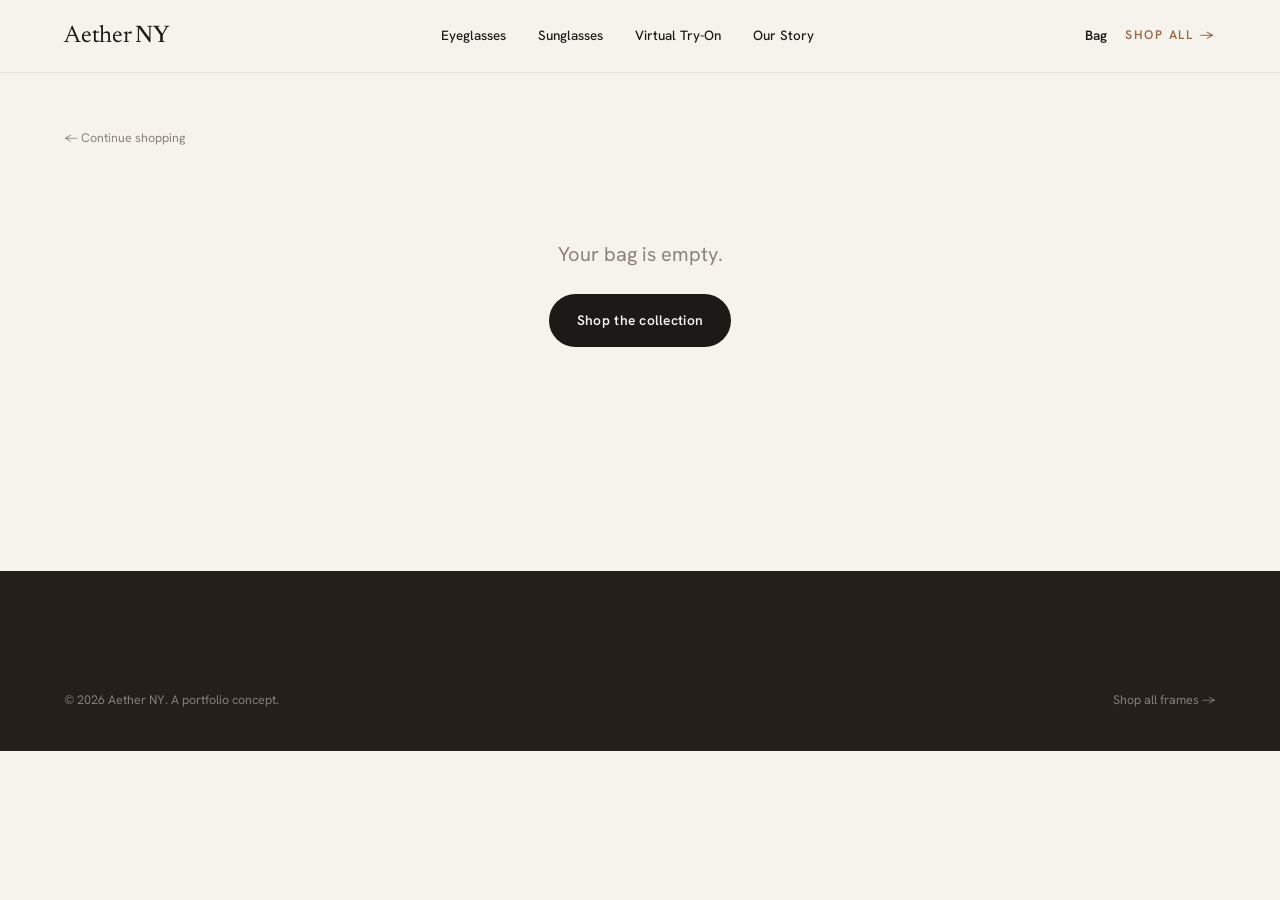
==== checkout.html @ f19661d2 "feat: immersive try-on room mode in the overlay Add a Room/Detailed toggle to the try-on overlay. Ro" ====
<!doctype html>
<html lang="en">
<head>
<meta charset="utf-8">
<meta name="viewport" content="width=device-width, initial-scale=1">
<title>Checkout — Aether NY</title>
<link rel="preconnect" href="https://fonts.googleapis.com">
<link rel="preconnect" href="https://fonts.gstatic.com" crossorigin>
<link rel="stylesheet" href="styles.css?v=11">
</head>
<body>
<header class="nav">
  <a class="brand" href="index.html">Aether <b>NY</b></a>
  <nav class="nav-links">
    <a href="shop.html">Eyeglasses</a>
    <a href="shop.html#sun">Sunglasses</a>
    <a href="index.html#tryon">Virtual Try-On</a>
    <a href="index.html#story">Our Story</a>
  </nav>
  <div class="nav-cta"><a class="link-arrow" href="shop.html">Shop all <span>→</span></a><button class="nav-toggle" aria-label="Menu">☰</button></div>
</header>

<main class="wrap checkout" id="coMain">
  <a class="crumb" href="shop.html">← Continue shopping</a>

  <div class="checkout-grid" id="coGrid">
    <div class="checkout-form">
      <h1 class="display">Checkout</h1>
      <form id="coForm" novalidate>
        <fieldset class="co-fieldset">
          <legend class="eyebrow accent">Contact</legend>
          <div class="co-field"><label for="coEmail">Email</label><input id="coEmail" type="email" autocomplete="email" placeholder="you@example.com" required></div>
        </fieldset>
        <fieldset class="co-fieldset">
          <legend class="eyebrow accent">Shipping address</legend>
          <div class="co-field"><label for="coName">Full name</label><input id="coName" autocomplete="name" required></div>
          <div class="co-field"><label for="coAddr">Address</label><input id="coAddr" autocomplete="address-line1" required></div>
          <div class="co-row2">
            <div class="co-field"><label for="coCity">City</label><input id="coCity" autocomplete="address-level2" required></div>
            <div class="co-field"><label for="coZip">Postal code</label><input id="coZip" autocomplete="postal-code" required></div>
          </div>
          <div class="co-field"><label for="coCountry">Country</label>
            <select id="coCountry" class="sort-select" style="border-radius:12px;padding:.8rem 2.1rem .8rem .9rem;background-color:var(--card)">
              <option>United States</option><option>Canada</option><option>United Kingdom</option><option>Australia</option><option>South Korea</option>
            </select>
          </div>
        </fieldset>
        <fieldset class="co-fieldset">
          <legend class="eyebrow accent">Payment</legend>
          <p class="co-note">This is a portfolio concept — no payment is collected and nothing is shipped. Placing the order just shows the confirmation flow.</p>
        </fieldset>
        <button class="btn btn-primary co-place" type="submit">Place order</button>
      </form>
    </div>

    <aside class="checkout-summary">
      <h3>Order summary</h3>
      <div id="coItems"></div>
      <div class="co-totals">
        <div class="bag-row"><span>Subtotal</span><span id="coSub"></span></div>
        <div class="bag-row muted"><span>Shipping</span><span id="coShip"></span></div>
        <div class="bag-row total"><span>Total</span><span id="coTotal"></span></div>
      </div>
    </aside>
  </div>

  <div class="checkout-empty" id="coEmpty" style="display:none">
    <p class="lede">Your bag is empty.</p>
    <a class="btn btn-primary" href="shop.html" style="margin-top:1.5rem">Shop the collection</a>
  </div>
</main>

<footer class="footer">
  <div class="wrap">
    <div class="footer-fine"><span>© 2026 Aether NY. A portfolio concept.</span><span><a href="shop.html">Shop all frames →</a></span></div>
  </div>
</footer>

<script src="cart.js?v=1" type="module"></script>
<script>
(function () {
  const KEY = 'aether-bag', FREE = 200, FEE = 15;
  const money = n => '$' + n.toFixed(0);
  const cap = s => s ? s.charAt(0).toUpperCase() + s.slice(1) : '';
  const read = () => { try { return JSON.parse(localStorage.getItem(KEY)) || []; } catch { return []; } };
  const grid = document.querySelector('#coGrid'), empty = document.querySelector('#coEmpty');

  function render() {
    const items = read();
    if (!items.length) { grid.style.display = 'none'; empty.style.display = ''; return; }
    grid.style.display = ''; empty.style.display = 'none';
    document.querySelector('#coItems').innerHTML = items.map(i => `
      <div class="co-item">
        <div class="bag-thumb"><img src="${i.image}" alt=""></div>
        <div class="co-item-info"><div class="n">${i.name}${i.qty > 1 ? ` ×${i.qty}` : ''}</div><div class="m">${i.colorway}${i.size ? ' · ' + cap(i.size) : ''}</div></div>
        <span class="p">${money(i.price * i.qty)}</span>
      </div>`).join('');
    const sub = items.reduce((s, i) => s + i.price * i.qty, 0), ship = sub < FREE ? FEE : 0;
    document.querySelector('#coSub').textContent = money(sub);
    document.querySelector('#coShip').textContent = ship ? money(ship) : 'Free';
    document.querySelector('#coTotal').textContent = money(sub + ship);
  }
  render();

  document.querySelector('#coForm').addEventListener('submit', e => {
    e.preventDefault();
    if (!e.target.checkValidity()) { e.target.reportValidity(); return; }
    const email = document.querySelector('#coEmail').value;
    window.AetherBag?.clear();
    const main = document.querySelector('#coMain');
    main.innerHTML = `<div class="co-done">
      <div class="check">✓</div>
      <h1 class="display">Order placed</h1>
      <p class="lede">Thank you — a confirmation is on its way to <b id="coEmailOut"></b>. Your frames would ship within two business days.</p>
      <p class="co-note" style="margin-top:1.5rem;display:inline-block">This is a portfolio concept — no payment was collected and nothing was shipped.</p>
      <div style="margin-top:2rem"><a class="btn btn-primary" href="shop.html">Continue shopping</a></div>
    </div>`;
    document.querySelector('#coEmailOut').textContent = email || 'your inbox';
    window.scrollTo(0, 0);
  });
})();
</script>
</body>
</html>
---- styles.css ----
/* ============================================================
   Aether NY — Salon design system, translated to web
   ============================================================ */
@import url('https://fonts.googleapis.com/css2?family=Newsreader:ital,opsz,wght@0,6..72,300;0,6..72,400;0,6..72,500;1,6..72,300;1,6..72,400&family=Hanken+Grotesk:wght@400;500;600;700&display=swap');

:root {
  --paper:       #F6F3ED;
  --paper-warm:  #EFEAE0;
  --ink:         #1C1917;
  --cognac:      #9A6B4B;
  --cognac-deep: #7E5637;
  --stone:       #8B8279;
  --espresso:    #241F1A;
  --espresso-deep:#15110E;
  --card:        #FFFFFF;
  --hairline:    rgba(28,25,23,0.12);
  --hairline-soft: rgba(28,25,23,0.07);
  --lens-tint:   rgba(154,107,75,0.10);

  --serif: 'Newsreader', Georgia, 'Times New Roman', serif;
  --sans:  'Hanken Grotesk', system-ui, -apple-system, sans-serif;

  --pad-x: clamp(1.25rem, 5vw, 5.5rem);
  --maxw: 1280px;
}

* { box-sizing: border-box; }
html { -webkit-font-smoothing: antialiased; text-rendering: optimizeLegibility; scroll-behavior: smooth; scroll-padding-top: 4.4rem; }
html.home { scroll-snap-type: y mandatory; } /* full-page snap only on the homepage */
body {
  margin: 0;
  background: var(--paper);
  color: var(--ink);
  font-family: var(--sans);
  font-size: 16px;
  line-height: 1.6;
  overflow-x: hidden;
}
img { max-width: 100%; display: block; }
a { color: inherit; text-decoration: none; }
::selection { background: var(--cognac); color: var(--paper); }

/* ---- Type ---- */
.display {
  font-family: var(--serif);
  font-weight: 300;
  line-height: 0.98;
  letter-spacing: -0.015em;
  font-size: clamp(2.9rem, 8.5vw, 7.2rem);
}
.display em { font-style: italic; font-weight: 300; }
h1,h2,h3 { font-family: var(--serif); font-weight: 400; letter-spacing: -0.01em; margin: 0; }
h2 { font-size: clamp(1.9rem, 4.2vw, 3.1rem); line-height: 1.05; font-weight: 300; }
h3 { font-size: 1.35rem; line-height: 1.2; }
p { margin: 0; }

.eyebrow {
  font-family: var(--sans);
  font-size: 0.72rem;
  font-weight: 600;
  letter-spacing: 0.22em;
  text-transform: uppercase;
  color: var(--stone);
}
.eyebrow.accent { color: var(--cognac); }
.lede { font-size: clamp(1.05rem, 1.6vw, 1.25rem); color: var(--stone); line-height: 1.55; }

/* ---- Buttons ---- */
.btn {
  display: inline-flex; align-items: center; gap: 0.55rem;
  font-family: var(--sans); font-weight: 600; font-size: 0.86rem;
  letter-spacing: 0.02em;
  padding: 0.92rem 1.7rem; border-radius: 999px; border: 1px solid transparent;
  cursor: pointer; transition: transform .25s cubic-bezier(.2,.8,.2,1), background .25s, color .25s, border-color .25s;
}
.btn-primary { background: var(--ink); color: var(--paper); }
.btn-primary:hover { background: var(--cognac); transform: translateY(-2px); }
.btn-ghost { background: transparent; color: var(--ink); border-color: var(--hairline); }
.btn-ghost:hover { border-color: var(--ink); transform: translateY(-2px); }
.btn-light { background: var(--paper); color: var(--ink); }
.btn-light:hover { background: var(--cognac); color: var(--paper); transform: translateY(-2px); }
.link-arrow { font-family: var(--sans); font-weight: 600; font-size: 0.78rem; letter-spacing: 0.14em; text-transform: uppercase; color: var(--cognac); display: inline-flex; gap: .4rem; align-items: center; }
.link-arrow span { transition: transform .3s; }
.link-arrow:hover span { transform: translateX(4px); }

/* ---- Layout ---- */
.wrap { max-width: var(--maxw); margin: 0 auto; padding-left: var(--pad-x); padding-right: var(--pad-x); }
section { position: relative; }
.rule { height: 1px; background: var(--hairline); border: 0; margin: 0; }

/* ---- Nav ---- */
.nav {
  position: sticky; top: 0; z-index: 50;
  display: flex; align-items: center; justify-content: space-between;
  padding: 1.05rem var(--pad-x);
  background: color-mix(in srgb, var(--paper) 86%, transparent);
  backdrop-filter: blur(12px);
  border-bottom: 1px solid var(--hairline-soft);
}
.brand { font-family: var(--serif); font-size: 1.5rem; letter-spacing: -0.01em; }
.brand b { font-weight: 500; }
.nav-links { display: flex; gap: 2rem; align-items: center; }
.nav-links a { font-size: 0.84rem; font-weight: 500; color: var(--ink); position: relative; }
.nav-links a::after { content:''; position:absolute; left:0; bottom:-4px; width:0; height:1px; background: var(--cognac); transition: width .3s; }
.nav-links a:hover::after, .nav-links a.active::after { width: 100%; }
.nav-cta { display:flex; gap: 1.1rem; align-items:center; }
.nav-toggle { display:none; background:none; border:0; font-size:1.4rem; cursor:pointer; color:var(--ink); }

/* ---- Footer ---- */
.footer { background: var(--espresso); color: var(--paper); padding: 4.5rem 0 2.5rem; margin-top: 6rem; }
.footer .display { font-size: clamp(2.4rem, 6vw, 4.5rem); color: var(--paper); }
.footer-grid { display:grid; grid-template-columns: 1.4fr 1fr 1fr; gap: 2.5rem; margin-top: 3rem; padding-top: 2.5rem; border-top: 1px solid rgba(246,243,237,0.14); }
.footer-col h4 { font-family: var(--sans); font-size: .72rem; letter-spacing: .2em; text-transform: uppercase; color: rgba(246,243,237,.5); margin: 0 0 1rem; font-weight: 600; }
.footer-col a { display:block; color: rgba(246,243,237,.82); font-size: .92rem; padding: .28rem 0; transition: color .2s; }
.footer-col a:hover { color: var(--cognac); }
.footer-fine { margin-top: 3rem; font-size: .78rem; color: rgba(246,243,237,.45); display:flex; justify-content:space-between; flex-wrap:wrap; gap:1rem; }

/* ---- Utility ---- */
.reveal { opacity: 0; transform: translateY(24px); transition: opacity .8s ease, transform .8s cubic-bezier(.2,.8,.2,1); }
.reveal.in { opacity: 1; transform: none; }
:focus-visible { outline: 2px solid var(--cognac); outline-offset: 3px; border-radius: 2px; }

@media (max-width: 820px) {
  .nav-links { display: none; }
  .nav-toggle { display: block; }
  .nav-cta .link-arrow { display: none; }
  .footer-grid { grid-template-columns: 1fr 1fr; }
  /* full-page snap is a desktop delight; on mobile let sections flow naturally */
  html.home { scroll-snap-type: none; }
  .snap { min-height: auto; display: block; scroll-snap-align: none; }
  .hero { padding-top: 1.5rem; }
}
@media (prefers-reduced-motion: reduce) {
  * { scroll-behavior: auto !important; }
  html.home { scroll-snap-type: none; }
  .reveal { opacity: 1; transform: none; transition: none; }
  .btn:hover, .btn-ghost:hover, .link-arrow:hover span { transform: none; }
}

/* ============================================================
   Home — hero
   ============================================================ */
.hero { padding: clamp(3rem, 7vw, 6rem) 0 clamp(3.5rem, 7vw, 6rem); }
.hero-grid { display: grid; grid-template-columns: 1.05fr 0.95fr; gap: 3rem; align-items: center; }
.hero-copy .eyebrow { display:block; margin-bottom: 1.4rem; }
.hero-copy .display { margin-bottom: 1.6rem; }
.hero-copy .lede { max-width: 30ch; margin-bottom: 2.2rem; }
.hero-actions { display:flex; gap: 1rem; flex-wrap: wrap; }
.hero-stage {
  position: relative; aspect-ratio: 1 / 1;
  display: grid; place-items: center;
}
.hero-stage::before {
  content:''; position:absolute; inset: 8%;
  border: 1px solid var(--hairline);
  border-radius: 50%;
}
.hero-stage::after {
  content:''; position:absolute; inset: 8%;
  border-radius: 50%;
  background: radial-gradient(circle at 50% 40%, var(--lens-tint), transparent 62%);
}
.hero-frame { width: 82%; position: relative; z-index: 2; filter: drop-shadow(0 24px 40px rgba(28,25,23,.18)); animation: floaty 7s ease-in-out infinite; }
.hero-3d { position: relative; z-index: 2; width: 90%; aspect-ratio: 1/1; place-self: center; cursor: grab; touch-action: none; opacity: 0; transition: opacity .8s ease; animation: floaty 7s ease-in-out infinite; }
.hero-3d.ready { opacity: 1; }
.hero-3d.grab { cursor: grabbing; }
.hero-3d canvas { width: 100%; height: 100%; display: block; filter: drop-shadow(0 22px 38px rgba(28,25,23,.20)); }
.hero-hint { position: absolute; bottom: -1.6rem; left: 50%; transform: translateX(-50%); font-size: .68rem; letter-spacing: .18em; text-transform: uppercase; color: var(--stone); pointer-events: none; white-space: nowrap; transition: opacity .5s ease; z-index: 3; }
.hero-3d.touched .hero-hint { opacity: 0; }
.hero-tag { position:absolute; z-index: 3; font-size: .72rem; letter-spacing:.16em; text-transform:uppercase; color: var(--stone); }
.hero-tag.tl { top: 10%; left: 2%; } .hero-tag.br { bottom: 12%; right: 2%; color: var(--cognac); }
@keyframes floaty { 0%,100%{ transform: translateY(-8px);} 50%{ transform: translateY(8px);} }

/* ---- Full-height sections + scroll snap ---- */
.snap { min-height: 100vh; scroll-snap-align: start; display: flex; flex-direction: column; justify-content: center; }
.footer { scroll-snap-align: start; }

/* ---- Try-on signature ---- */
.tryon { background: var(--espresso); color: var(--paper); padding: clamp(4rem, 8vw, 7rem) 0; overflow: hidden; }
.tryon .eyebrow { color: var(--cognac); }
.tryon-grid { display:grid; grid-template-columns: 0.9fr 1.1fr; gap: 3.5rem; align-items:center; }
.tryon h2 { color: var(--paper); margin: 1.2rem 0 1.4rem; }
.tryon .lede { color: rgba(246,243,237,.72); margin-bottom: 2.2rem; }
.tryon-steps { list-style:none; padding:0; margin: 0 0 2.4rem; display:grid; gap: 1.1rem; }
.tryon-steps li { display:grid; grid-template-columns: auto 1fr; gap: 1.1rem; align-items:baseline; }
.tryon-steps .num { font-family: var(--serif); font-size: 1.1rem; color: var(--cognac); width: 2.2rem; border-bottom:1px solid rgba(246,243,237,.2); padding-bottom:.2rem; }
.tryon-steps b { font-weight:600; font-size:.95rem; } .tryon-steps p { color: rgba(246,243,237,.6); font-size:.9rem; }
/* viewport */
.viewport { position:relative; aspect-ratio: 4/4.35; border-radius: 220px 220px 24px 24px; background: linear-gradient(180deg,#2c2620,#1a1713); border:1px solid rgba(246,243,237,.14); overflow:hidden; display:grid; place-items:center; }
.viewport::before { content:''; position:absolute; inset:0; background: radial-gradient(ellipse at 50% 34%, rgba(154,107,75,.22), transparent 60%); }
.viewport-3d { position:absolute; inset:0; z-index:2; cursor:grab; touch-action:none; opacity:0; transition:opacity .5s ease; }
.viewport-3d.ready { opacity:1; }
.viewport-3d.grab { cursor:grabbing; }
.viewport-3d canvas { width:100%; height:100%; display:block; }
.scanline { position:absolute; left:0; right:0; top:50%; height:2px; background:linear-gradient(90deg, transparent, var(--cognac), transparent); opacity:0; z-index:3; pointer-events:none; box-shadow:0 0 14px 1px rgba(154,107,75,.5); }
.vp-dots { position:absolute; bottom:1.2rem; left:0; right:0; display:flex; justify-content:center; gap:.5rem; z-index:4; }
.vp-dots button { width:8px; height:8px; border-radius:50%; border:0; background:rgba(246,243,237,.3); cursor:pointer; padding:0; transition:background .2s; }
.vp-dots button.on { background:var(--cognac); }

/* ============================================================
   Collection / shop grid
   ============================================================ */
.section-head { display:flex; justify-content:space-between; align-items:flex-end; gap:1rem; margin-bottom: 2.4rem; }
.section-head .eyebrow { display:block; margin-bottom:.7rem; }
.grid { display:grid; grid-template-columns: repeat(3, 1fr); gap: 1.5rem; }
.grid.shop { grid-template-columns: repeat(4, 1fr); }
.card { display:block; background: var(--card); border:1px solid var(--hairline-soft); border-radius: 18px; overflow:hidden; transition: transform .35s cubic-bezier(.2,.8,.2,1), box-shadow .35s; }
.card:hover { transform: translateY(-5px); box-shadow: 0 22px 44px rgba(28,25,23,.10); }
.card-img { aspect-ratio: 3/2; background: var(--paper-warm); display:grid; place-items:center; padding: 1.6rem 1.4rem; position:relative; }
.card-img img { width: 100%; transition: transform .45s; }
.card:hover .card-img img { transform: scale(1.05); }
.card-tag { position:absolute; top:.9rem; left:.9rem; font-size:.62rem; font-weight:600; letter-spacing:.14em; text-transform:uppercase; color:var(--stone); }
.card-body { padding: 1.15rem 1.25rem 1.4rem; }
.card-body .name { font-family: var(--serif); font-size: 1.22rem; }
.card-body .price { font-family: var(--serif); font-size: 1.05rem; color: var(--ink); }
.card-row { display:flex; justify-content:space-between; align-items:baseline; margin-bottom:.7rem; }
.swatches { display:flex; gap:.4rem; }
.swatch { width: 15px; height:15px; border-radius:50%; border:1px solid var(--hairline); }
.filter-bar { display:flex; gap:.6rem; margin-bottom: 2.4rem; flex-wrap:wrap; }
.chip { font-family:var(--sans); font-weight:600; font-size:.82rem; padding:.55rem 1.15rem; border-radius:999px; border:1px solid var(--hairline); background:transparent; color:var(--ink); cursor:pointer; transition: all .25s; }
.chip.on { background: var(--ink); color: var(--paper); border-color: var(--ink); }
.chip:hover:not(.on) { border-color: var(--ink); }

/* ---- Shop toolbar: facets + sort + applied filters ---- */
.shop-toolbar { display:flex; justify-content:space-between; align-items:flex-end; gap:1.4rem 2rem; flex-wrap:wrap; padding-bottom:1.5rem; border-bottom:1px solid var(--hairline); }
.facets { display:flex; gap:1.6rem 2.2rem; flex-wrap:wrap; align-items:flex-end; }
.facet { display:flex; flex-direction:column; gap:.6rem; }
.facet-label { font-size:.62rem; letter-spacing:.18em; text-transform:uppercase; color:var(--stone); }
.facet .chips { display:flex; gap:.45rem; flex-wrap:wrap; }
.facet .chip { padding:.42rem .9rem; font-size:.8rem; }
.swatches-row { display:flex; gap:.5rem; }
.csw { width:26px; height:26px; border-radius:50%; border:1px solid var(--hairline); cursor:pointer; transition:transform .2s, box-shadow .2s; padding:0; }
.csw:hover { transform:scale(1.12); }
.csw.on { box-shadow:0 0 0 2px var(--paper), 0 0 0 4px var(--cognac); }
.sort-select { font-family:var(--sans); font-weight:500; font-size:.82rem; color:var(--ink); padding:.5rem 2.1rem .5rem 1rem; border:1px solid var(--hairline); border-radius:999px; background-color:transparent; cursor:pointer; -webkit-appearance:none; appearance:none; background-image:url("data:image/svg+xml;utf8,<svg xmlns='http://www.w3.org/2000/svg' width='10' height='6'><path d='M1 1l4 4 4-4' stroke='%238B8279' fill='none' stroke-width='1.4' stroke-linecap='round'/></svg>"); background-repeat:no-repeat; background-position:right .85rem center; }
.applied { display:flex; gap:.5rem; flex-wrap:wrap; margin:1.4rem 0 0; }
.applied:empty { margin:0; }
.applied-chip { display:inline-flex; align-items:center; gap:.45rem; font-size:.76rem; padding:.34rem .5rem .34rem .8rem; border-radius:999px; background:var(--paper-warm); border:1px solid var(--hairline); color:var(--ink); cursor:pointer; transition:.2s; }
.applied-chip:hover { border-color:var(--ink); }
.applied-chip .x { display:inline-grid; place-items:center; width:15px; height:15px; border-radius:50%; background:var(--ink); color:var(--paper); font-size:.58rem; line-height:1; }
.applied-clear { background:none; border:0; color:var(--cognac); font:600 .78rem var(--sans); cursor:pointer; padding:.34rem .3rem; letter-spacing:.02em; }
.no-results { color:var(--stone); padding:3rem 0; font-size:.98rem; }

/* ---- Shopping bag: nav button + slide-out drawer ---- */
.nav-bag { background:none; border:0; font:600 .84rem var(--sans); color:var(--ink); cursor:pointer; display:inline-flex; align-items:center; gap:.4rem; padding:0; }
.nav-bag:hover { color:var(--cognac); }
.nav-bag-count { min-width:18px; height:18px; padding:0 5px; border-radius:999px; background:var(--ink); color:var(--paper); font-size:.66rem; font-weight:700; display:none; place-items:center; }
.nav-bag-count.has { display:inline-grid; }
.bag-drawer { position:fixed; inset:0; z-index:300; visibility:hidden; }
.bag-drawer.open { visibility:visible; }
.bag-scrim { position:absolute; inset:0; background:rgba(21,17,14,.42); opacity:0; transition:opacity .4s ease; }
.bag-drawer.open .bag-scrim { opacity:1; }
.bag-panel { position:absolute; top:0; right:0; height:100%; width:min(420px,92vw); background:var(--paper); box-shadow:-24px 0 60px rgba(28,25,23,.18); display:flex; flex-direction:column; transform:translateX(100%); transition:transform .45s cubic-bezier(.2,.8,.2,1); }
.bag-drawer.open .bag-panel { transform:none; }
.bag-head { display:flex; align-items:center; justify-content:space-between; padding:1.5rem; border-bottom:1px solid var(--hairline); }
.bag-head h3 { font-family:var(--serif); font-weight:400; font-size:1.4rem; }
.bag-head .bag-n { color:var(--stone); font-size:1rem; }
.bag-x { background:none; border:0; font-size:1.05rem; cursor:pointer; color:var(--ink); }
.bag-items { flex:1; overflow-y:auto; padding:.25rem 1.5rem; }
.bag-empty { flex:1; display:none; flex-direction:column; gap:.9rem; align-items:center; justify-content:center; text-align:center; color:var(--stone); padding:2rem; }
.bag-drawer:not(.has-items) .bag-empty { display:flex; }
.bag-drawer:not(.has-items) .bag-items, .bag-drawer:not(.has-items) .bag-foot { display:none; }
.bag-item { display:flex; gap:1rem; padding:1.1rem 0; border-bottom:1px solid var(--hairline-soft); }
.bag-thumb { width:84px; height:64px; border-radius:12px; background:var(--paper-warm); display:grid; place-items:center; flex-shrink:0; padding:.4rem; }
.bag-thumb img { width:100%; }
.bag-info { flex:1; display:flex; flex-direction:column; gap:.28rem; }
.bag-item-top { display:flex; justify-content:space-between; align-items:baseline; gap:.5rem; }
.bag-name { font-family:var(--serif); font-size:1.05rem; }
.bag-rm { background:none; border:0; color:var(--stone); cursor:pointer; font-size:.78rem; }
.bag-rm:hover { color:var(--ink); }
.bag-meta { font-size:.8rem; color:var(--stone); }
.bag-item-bot { display:flex; justify-content:space-between; align-items:center; margin-top:.45rem; }
.bag-qty { display:inline-flex; align-items:center; border:1px solid var(--hairline); border-radius:999px; }
.bag-qty button { width:28px; height:28px; background:none; border:0; cursor:pointer; font-size:.95rem; color:var(--ink); }
.bag-qty span { min-width:22px; text-align:center; font-size:.85rem; }
.bag-price { font-family:var(--serif); font-size:1rem; }
.bag-foot { padding:1.3rem 1.5rem calc(1.3rem + env(safe-area-inset-bottom)); border-top:1px solid var(--hairline); }
.bag-row { display:flex; justify-content:space-between; font-size:.9rem; margin-bottom:.5rem; }
.bag-row.muted { color:var(--stone); }
.bag-row.total { font-family:var(--serif); font-size:1.15rem; color:var(--ink); margin:.7rem 0 1.1rem; padding-top:.7rem; border-top:1px solid var(--hairline-soft); }
.bag-checkout { display:flex; width:100%; justify-content:center; }
.bag-note { font-size:.72rem; color:var(--stone); text-align:center; margin-top:.9rem; }

/* ---- Checkout ---- */
.checkout { padding-top:clamp(2rem,4vw,3.5rem); padding-bottom:4rem; }
.checkout .crumb { display:inline-block; margin-bottom:1.6rem; }
.checkout-grid { display:grid; grid-template-columns:1.15fr .85fr; gap:clamp(2rem,5vw,4.5rem); align-items:start; }
.checkout-form h1 { font-size:clamp(2rem,5vw,3.4rem); margin-bottom:1.8rem; }
.co-fieldset { border:0; padding:0; margin:0 0 2.2rem; }
.co-fieldset legend { display:block; margin-bottom:1.1rem; }
.co-field { display:flex; flex-direction:column; gap:.4rem; margin-bottom:1rem; }
.co-field label { font-size:.7rem; letter-spacing:.14em; text-transform:uppercase; color:var(--stone); }
.co-field input, .co-field select { font-family:var(--sans); font-size:.95rem; color:var(--ink); padding:.8rem .9rem; border:1px solid var(--hairline); border-radius:12px; background:var(--card); transition:border-color .2s; }
.co-field input:focus, .co-field select:focus { outline:none; border-color:var(--cognac); }
.co-row2 { display:grid; grid-template-columns:1fr 1fr; gap:1rem; }
.co-note { color:var(--stone); font-size:.9rem; padding:1rem 1.1rem; background:var(--paper-warm); border-radius:12px; line-height:1.5; }
.co-place { display:flex; width:100%; justify-content:center; margin-top:.5rem; }
.checkout-summary { background:var(--card); border:1px solid var(--hairline); border-radius:20px; padding:1.6rem; position:sticky; top:5.5rem; }
.checkout-summary h3 { font-family:var(--serif); font-weight:400; font-size:1.3rem; margin-bottom:1.1rem; }
.co-item { display:flex; gap:.9rem; padding:.85rem 0; border-bottom:1px solid var(--hairline-soft); align-items:center; }
.co-item .bag-thumb { width:60px; height:48px; }
.co-item-info { flex:1; }
.co-item-info .n { font-family:var(--serif); font-size:1rem; }
.co-item-info .m { color:var(--stone); font-size:.78rem; }
.co-item .p { font-family:var(--serif); font-size:.95rem; }
.co-totals { margin-top:1.2rem; }
.co-totals .bag-row { margin-bottom:.55rem; }
.co-done { text-align:center; max-width:520px; margin:clamp(2rem,6vw,5rem) auto; }
.co-done .check { width:66px; height:66px; border-radius:50%; background:var(--cognac); color:var(--paper); display:grid; place-items:center; font-size:1.9rem; margin:0 auto 1.6rem; }
.co-done h1 { font-size:clamp(2rem,5vw,3.2rem); margin-bottom:1rem; }
.checkout-empty { text-align:center; padding:4rem 0; color:var(--stone); }
@media (max-width:820px){ .checkout-grid { grid-template-columns:1fr; } .checkout-summary { position:static; order:-1; margin-bottom:1rem; } .co-row2 { grid-template-columns:1fr; } }

/* ---- Star ratings + reviews ---- */
.stars { position:relative; display:inline-block; line-height:1; font-size:.9rem; letter-spacing:.08em; }
.stars::before { content:"★★★★★"; color:var(--hairline); }
.stars > i { position:absolute; left:0; top:0; overflow:hidden; white-space:nowrap; color:var(--cognac); }
.stars > i::before { content:"★★★★★"; }
.rating-badge { display:inline-flex; align-items:center; gap:.5rem; margin:.2rem 0 1.1rem; color:var(--stone); font-size:.9rem; text-decoration:none; }
.rating-badge b { color:var(--ink); font-weight:600; }
.rating-badge:hover { color:var(--ink); }
.card-rating { display:inline-flex; align-items:center; gap:.35rem; font-size:.76rem; color:var(--stone); margin-top:.55rem; }
.card-rating .stars { font-size:.72rem; }
.pdp-reviews { padding:clamp(3rem,6vw,5rem) 0; border-top:1px solid var(--hairline); }
.reviews-summary { display:flex; align-items:center; gap:1rem; }
.reviews-summary .big { font-family:var(--serif); font-size:2.4rem; line-height:1; }
.reviews-summary .stars { font-size:1.05rem; }
.reviews-summary span.n { color:var(--stone); font-size:.9rem; }
.reviews-grid { display:grid; grid-template-columns:repeat(3,1fr); gap:1.4rem; }
.review-card { background:var(--card); border:1px solid var(--hairline-soft); border-radius:16px; padding:1.5rem; }
.review-card .stars { font-size:.82rem; margin-bottom:.85rem; }
.review-card h4 { font-family:var(--serif); font-weight:400; font-size:1.12rem; margin-bottom:.5rem; }
.review-card p { color:var(--stone); font-size:.92rem; line-height:1.55; margin-bottom:1.1rem; }
.review-card .meta { font-size:.8rem; color:var(--stone); }
.review-card .meta b { color:var(--ink); font-weight:600; }
@media (max-width:820px){ .reviews-grid { grid-template-columns:1fr; } }

/* ---- Story ---- */
.story { padding: clamp(4rem,8vw,7rem) 0; }
.story-grid { display:grid; grid-template-columns: 1fr 1fr; gap: 3.5rem; align-items:center; }
.story .display { font-size: clamp(2.2rem,5vw,3.8rem); margin-bottom: 1.6rem; }
.story-cols { columns: 2; column-gap: 2rem; color: var(--stone); font-size:.98rem; }
.spec-list { list-style:none; padding:0; margin: 2rem 0 0; }
.spec-list li { display:flex; justify-content:space-between; padding: .9rem 0; border-bottom:1px solid var(--hairline); font-size:.92rem; }
.spec-list .k { color: var(--stone); letter-spacing:.02em; }

.pledge { background: var(--paper-warm); padding: clamp(3.5rem,7vw,6rem) 0; }
.pledge-grid { display:grid; grid-template-columns: repeat(3,1fr); gap: 2.5rem; }
.pledge-item .eyebrow { display:block; margin-bottom:.9rem; color:var(--cognac); }
.pledge-item h3 { margin-bottom:.6rem; }
.pledge-item p { color: var(--stone); font-size:.94rem; }

@media (max-width: 980px) {
  .hero-grid, .tryon-grid, .story-grid { grid-template-columns: 1fr; }
  .hero-stage { width: 100%; max-width: 440px; margin: 0 auto; }
  .grid { grid-template-columns: repeat(2,1fr); }
  .grid.shop { grid-template-columns: repeat(2,1fr); }
  .pledge-grid { grid-template-columns: 1fr; gap:1.8rem; }
}
@media (max-width: 560px) {
  .grid, .grid.shop { grid-template-columns: 1fr 1fr; gap: .9rem; }
  .story-cols { columns: 1; }
}

/* ============================================================
   Product detail
   ============================================================ */
.pdp { padding: clamp(2rem,4vw,3.5rem) 0 2rem; }
.pdp-grid { display:grid; grid-template-columns: 1.05fr 0.95fr; gap: clamp(2rem,5vw,4.5rem); align-items:start; }
.pdp-stage { position: sticky; top: 90px; background: var(--paper-warm); border-radius: 22px; aspect-ratio: 4/3; display:grid; place-items:center; padding: clamp(1.5rem,4vw,3rem); }
.pdp-stage img { width: 92%; filter: drop-shadow(0 20px 40px rgba(28,25,23,.16)); }
.crumb { font-size:.78rem; color:var(--stone); margin-bottom:1.4rem; }
.crumb a:hover { color:var(--cognac); }
.pdp-type { display:block; margin-bottom:1rem; }
.pdp h1 { font-size: clamp(2.2rem,5vw,3.4rem); font-weight:300; line-height:1; margin-bottom:.7rem; }
.pdp-price { font-family:var(--serif); font-size:1.5rem; margin-bottom:1.6rem; }
.pdp-desc { color:var(--stone); font-size:1.02rem; line-height:1.6; margin-bottom:2rem; max-width:44ch; }
.pdp-label { display:block; margin-bottom:.9rem; }
.pdp-colorways { display:flex; gap:.7rem; margin-bottom:.7rem; }
.cw { width: 40px; height:40px; border-radius:50%; border:1px solid var(--hairline); cursor:pointer; position:relative; transition: transform .2s; }
.cw:hover { transform: scale(1.08); }
.cw.on { box-shadow: 0 0 0 2px var(--paper), 0 0 0 4px var(--cognac); }
.cw-name { font-size:.9rem; color:var(--ink); margin-bottom:1.5rem; min-height:1.2em; }
.pdp-fit { margin-bottom:.7rem; }
.pdp-sizes { display:flex; gap:.6rem; margin-bottom:2rem; }
.size-chip { padding:.5rem 1.1rem; border-radius:999px; border:1px solid var(--hairline); background:transparent; color:var(--ink); font: 500 .82rem/1 var(--sans); letter-spacing:.02em; cursor:pointer; transition:.2s; }
.size-chip:hover { border-color:var(--cognac); }
.size-chip.on { background:var(--ink); color:var(--paper); border-color:var(--ink); }
.pdp-actions { display:flex; gap:.9rem; margin-bottom:2.4rem; flex-wrap:wrap; }
.measure { display:grid; grid-template-columns: repeat(3,1fr); gap:1px; background:var(--hairline); border:1px solid var(--hairline); border-radius:14px; overflow:hidden; margin-bottom:1.4rem; }
.measure div { background:var(--paper); padding:1.1rem 1rem; text-align:center; }
.measure .v { font-family:var(--serif); font-size:1.5rem; }
.measure .l { font-size:.68rem; letter-spacing:.14em; text-transform:uppercase; color:var(--stone); margin-top:.2rem; }
.detail-list { list-style:none; padding:0; margin:0; }
.detail-list li { display:flex; justify-content:space-between; padding:.8rem 0; border-bottom:1px solid var(--hairline); font-size:.92rem; }
.detail-list .k { color:var(--stone); }
.pdp-related { padding: clamp(3rem,6vw,5rem) 0; }
@media (max-width: 900px){ .pdp-grid{ grid-template-columns:1fr; } .pdp-stage{ position:static; } }

/* ============================================================
   Live webcam try-on overlay
   ============================================================ */
.to-overlay { position: fixed; inset: 0; z-index: 200; background: var(--espresso-deep);
  display: none; flex-direction: column; color: var(--paper); }
.to-overlay.open { display: flex; }
.to-top { display:flex; align-items:center; justify-content:space-between; padding: 1.1rem clamp(1rem,4vw,2.5rem); }
.to-top .brand { color: var(--paper); }
.to-title { font-family:var(--serif); font-size:1.15rem; }
.to-title small { display:block; font-family:var(--sans); font-size:.66rem; letter-spacing:.16em; text-transform:uppercase; color:var(--cognac); }
.to-close { background:none; border:1px solid rgba(246,243,237,.25); color:var(--paper); width:42px; height:42px; border-radius:50%; font-size:1.2rem; cursor:pointer; transition:.2s; }
.to-close:hover { background:rgba(246,243,237,.1); }
.to-stage { flex:1; position:relative; display:grid; place-items:center; overflow:hidden; min-height:0; }
.to-view { position:relative; height: min(70vh, 78vw); aspect-ratio: 3/4; border-radius: 26px; overflow:hidden; background:#000; box-shadow: 0 30px 80px rgba(0,0,0,.5); }
.to-canvas { position:absolute; inset:0; width:100%; height:100%; object-fit: cover; transform: scaleX(-1); }
.tryon-video { display:none !important; }
.tryon-canvas { position:absolute; inset:0; width:100%; height:100%; object-fit: cover; transform: scaleX(-1); }
.to-status { position:absolute; inset:0; display:grid; place-items:center; text-align:center; padding:2rem; background:rgba(21,17,14,.72); z-index:3; }
.to-status.hide { display:none; }
.to-status .eyebrow { color:var(--cognac); display:block; margin-bottom:1rem; }
.to-status h3 { font-family:var(--serif); font-weight:300; font-size:1.6rem; margin-bottom:.8rem; }
.to-status p { color:rgba(246,243,237,.6); font-size:.92rem; max-width:30ch; margin:0 auto 1.4rem; }
.to-spinner { width:34px; height:34px; border:2px solid rgba(246,243,237,.2); border-top-color:var(--cognac); border-radius:50%; animation:spin 1s linear infinite; margin:0 auto; }
@keyframes spin { to { transform: rotate(360deg); } }
.to-hint { position:absolute; bottom:1rem; left:0; right:0; text-align:center; font-size:.74rem; letter-spacing:.12em; text-transform:uppercase; color:rgba(246,243,237,.55); z-index:2; }
/* frame strip */
.to-dock { padding: 1rem clamp(1rem,4vw,2.5rem) 1.6rem; }
.to-current { text-align:center; margin-bottom:.9rem; }
.to-current .n { font-family:var(--serif); font-size:1.2rem; } .to-current .p { color:var(--cognac); font-size:.9rem; margin-left:.5rem; }
.to-strip { display:flex; gap:.7rem; overflow-x:auto; padding-bottom:.5rem; scrollbar-width:thin; }
.to-thumb { flex:0 0 auto; width:96px; height:64px; border-radius:12px; background:rgba(246,243,237,.06); border:1px solid transparent; display:grid; place-items:center; padding:.4rem; cursor:pointer; transition:.2s; }
.to-thumb.on { border-color:var(--cognac); background:rgba(154,107,75,.12); }
.to-thumb img { max-height:100%; width:auto; filter: drop-shadow(0 2px 6px rgba(0,0,0,.4)); }
.to-actions { display:flex; gap:.7rem; justify-content:center; margin-top:1rem; flex-wrap:wrap; }
.to-bar { display:flex; justify-content:space-between; align-items:flex-end; gap:1rem; margin-bottom:.85rem; }
.to-eyebrow { display:block; font-size:.6rem; letter-spacing:.16em; text-transform:uppercase; color:var(--cognac); margin-bottom:.35rem; }
.to-nameline { display:flex; align-items:baseline; gap:.7rem; flex-wrap:wrap; }
.to-info .n { font-family:var(--serif); font-size:1.35rem; color:var(--paper); }
.to-cw { font-size:.85rem; color:rgba(246,243,237,.6); }
.to-info2 { text-align:right; white-space:nowrap; }
.to-rating { display:block; font-size:.8rem; color:rgba(246,243,237,.72); margin-bottom:.25rem; }
.to-star { color:var(--cognac); }
.to-rc { color:rgba(246,243,237,.4); }
.to-info2 .p { font-family:var(--serif); font-size:1.25rem; color:var(--paper); }
.to-filter { display:flex; gap:.5rem; margin-bottom:.85rem; }
.to-chip { font:600 .74rem var(--sans); padding:.42rem .95rem; border-radius:999px; border:1px solid rgba(246,243,237,.22); background:transparent; color:rgba(246,243,237,.82); cursor:pointer; transition:.2s; }
.to-chip.on { background:var(--paper); color:var(--espresso); border-color:var(--paper); }
.to-chip:hover:not(.on) { border-color:var(--paper); }
@media (max-width:560px){ .to-bar { flex-direction:column; align-items:flex-start; gap:.4rem; } .to-info2 { text-align:left; } }
.to-topbtns { display:flex; gap:.7rem; align-items:center; }
.to-room { background:none; border:1px solid rgba(246,243,237,.25); color:var(--paper); height:42px; padding:0 1.15rem; border-radius:999px; font:600 .78rem var(--sans); cursor:pointer; transition:.2s; }
.to-room:hover { background:rgba(246,243,237,.1); }
.to-roomname { display:none; }

/* Immersive "try-on room": fullscreen mirror + transparent minimal UI */
.to-overlay.room .to-view { position:fixed; inset:0; width:auto; height:auto; aspect-ratio:auto; border-radius:0; box-shadow:none; }
.to-overlay.room .to-view::after { content:''; position:absolute; inset:0; pointer-events:none; box-shadow: inset 0 0 240px rgba(0,0,0,.5); z-index:2; }
.to-overlay.room .to-top { position:fixed; top:0; left:0; right:0; z-index:6; background:linear-gradient(rgba(21,17,14,.55), transparent); }
.to-overlay.room .to-dock { position:fixed; bottom:0; left:0; right:0; z-index:6; background:linear-gradient(transparent, rgba(21,17,14,.62)); padding-top:3.5rem; }
.to-overlay.room .to-bar, .to-overlay.room .to-filter, .to-overlay.room .bag, .to-overlay.room .view, .to-overlay.room .to-hint { display:none; }
.to-overlay.room .to-roomname { display:block; text-align:center; margin-bottom:.9rem; }
.to-overlay.room .to-roomname .rn { font-family:var(--serif); font-size:1.4rem; color:var(--paper); }
.to-overlay.room .to-strip { justify-content:center; }
.to-overlay.room .to-thumb { background:rgba(246,243,237,.1); border-color:rgba(246,243,237,.15); backdrop-filter:blur(6px); }
.to-overlay.room .to-thumb.on { border-color:var(--cognac); background:rgba(154,107,75,.2); }
.to-overlay.room .to-actions { margin-top:.7rem; }

/* ---- In-place try-on inside the product stage ---- */
.pdp-stage { transition: background-color .55s ease; overflow:hidden; }
.pdp-stage.trying-on { background: var(--espresso-deep); }
#pdpImg { transition: opacity .45s ease, transform .55s cubic-bezier(.2,.8,.2,1); }
.pdp-stage.trying-on #pdpImg { opacity:0; transform: scale(.9); }
.pdp-cam { position:absolute; inset:0; opacity:0; transform: scale(1.04); transition: opacity .55s ease, transform .6s cubic-bezier(.2,.8,.2,1); pointer-events:none; border-radius:inherit; overflow:hidden; }
.pdp-stage.trying-on .pdp-cam { opacity:1; transform:none; pointer-events:auto; }
.pdp-cam canvas { position:absolute; inset:0; width:100%; height:100%; object-fit:cover; transform:scaleX(-1); }
.pdp-cam .cam-live { position:absolute; top:1rem; left:1rem; z-index:4; display:flex; align-items:center; gap:.4rem; font-size:.64rem; letter-spacing:.16em; text-transform:uppercase; color:rgba(246,243,237,.75); }
.pdp-cam .cam-live .dot { width:7px; height:7px; border-radius:50%; background:var(--cognac); animation: pulse 1.6s ease-in-out infinite; }
@keyframes pulse { 0%,100%{opacity:.4;} 50%{opacity:1;} }
.pdp-cam .cam-close { position:absolute; top:.8rem; right:.8rem; z-index:6; width:40px; height:40px; border-radius:50%; border:1px solid rgba(246,243,237,.28); background:rgba(21,17,14,.45); color:var(--paper); cursor:pointer; font-size:1.05rem; transition:.2s; }
.pdp-cam .cam-close:hover { background:rgba(21,17,14,.75); }
.pdp-cam .cam-cap { position:absolute; bottom:1rem; left:50%; transform:translateX(-50%); z-index:4; }
.pdp-cam .cam-status { position:absolute; inset:0; display:grid; place-items:center; text-align:center; color:var(--paper); z-index:5; padding:1.6rem; background:rgba(21,17,14,.55); }
.pdp-cam .cam-status.hide { display:none; }
.pdp-cam .cam-status .eyebrow { color:var(--cognac); display:block; margin-bottom:.8rem; }
.pdp-cam .cam-status h4 { font-family:var(--serif); font-weight:300; font-size:1.4rem; margin:0 0 .5rem; }
.pdp-cam .cam-status p { color:rgba(246,243,237,.6); font-size:.86rem; max-width:26ch; margin:0 auto 1.1rem; }
.pdp-cam .to-spinner { margin:0 auto; }
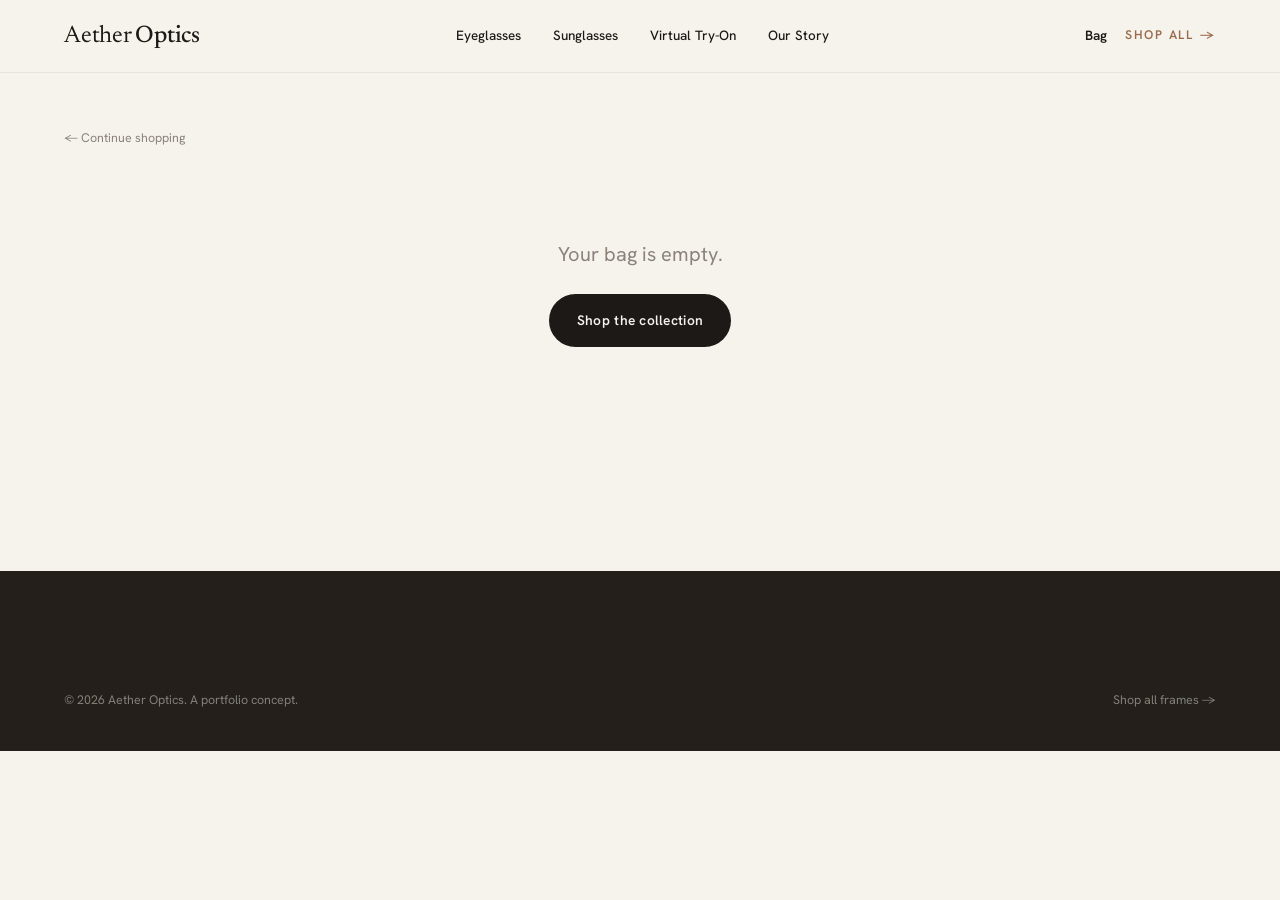
==== commit 7017b983: "brand: rename Aether NY to Aether Optics site-wide Nav logo, page titles, meta descriptions, footers" ====
--- a/checkout.html
+++ b/checkout.html
@@ -3,16 +3,16 @@
 <head>
 <meta charset="utf-8">
 <meta name="viewport" content="width=device-width, initial-scale=1">
-<title>Checkout — Aether NY</title>
+<title>Checkout — Aether Optics</title>
 <link rel="preconnect" href="https://fonts.googleapis.com">
 <link rel="preconnect" href="https://fonts.gstatic.com" crossorigin>
-<link rel="stylesheet" href="styles.css?v=11">
+<link rel="stylesheet" href="styles.css?v=14">
 </head>
 <body>
 <header class="nav">
-  <a class="brand" href="index.html">Aether <b>NY</b></a>
+  <a class="brand" href="index.html">Aether <b>Optics</b></a>
   <nav class="nav-links">
-    <a href="shop.html">Eyeglasses</a>
+    <a href="shop.html#eye">Eyeglasses</a>
     <a href="shop.html#sun">Sunglasses</a>
     <a href="index.html#tryon">Virtual Try-On</a>
     <a href="index.html#story">Our Story</a>
@@ -72,11 +72,11 @@
 
 <footer class="footer">
   <div class="wrap">
-    <div class="footer-fine"><span>© 2026 Aether NY. A portfolio concept.</span><span><a href="shop.html">Shop all frames →</a></span></div>
+    <div class="footer-fine"><span>© 2026 Aether Optics. A portfolio concept.</span><span><a href="shop.html">Shop all frames →</a></span></div>
   </div>
 </footer>
 
-<script src="cart.js?v=1" type="module"></script>
+<script src="cart.js?v=2" type="module"></script>
 <script>
 (function () {
   const KEY = 'aether-bag', FREE = 200, FEE = 15;
--- a/styles.css
+++ b/styles.css
@@ -140,7 +140,7 @@
 /* ============================================================
    Home — hero
    ============================================================ */
-.hero { padding: clamp(3rem, 7vw, 6rem) 0 clamp(3.5rem, 7vw, 6rem); }
+.hero { padding-top: clamp(3rem, 7vw, 6rem); padding-bottom: clamp(3.5rem, 7vw, 6rem); }
 .hero-grid { display: grid; grid-template-columns: 1.05fr 0.95fr; gap: 3rem; align-items: center; }
 .hero-copy .eyebrow { display:block; margin-bottom: 1.4rem; }
 .hero-copy .display { margin-bottom: 1.6rem; }
@@ -172,7 +172,7 @@
 @keyframes floaty { 0%,100%{ transform: translateY(-8px);} 50%{ transform: translateY(8px);} }
 
 /* ---- Full-height sections + scroll snap ---- */
-.snap { min-height: 100vh; scroll-snap-align: start; display: flex; flex-direction: column; justify-content: center; }
+.snap { min-height: 100vh; min-height: 100svh; scroll-snap-align: start; display: flex; flex-direction: column; justify-content: center; }
 .footer { scroll-snap-align: start; }
 
 /* ---- Try-on signature ---- */
@@ -321,7 +321,7 @@
 .rating-badge:hover { color:var(--ink); }
 .card-rating { display:inline-flex; align-items:center; gap:.35rem; font-size:.76rem; color:var(--stone); margin-top:.55rem; }
 .card-rating .stars { font-size:.72rem; }
-.pdp-reviews { padding:clamp(3rem,6vw,5rem) 0; border-top:1px solid var(--hairline); }
+.pdp-reviews { padding-top:clamp(3rem,6vw,5rem); padding-bottom:clamp(3rem,6vw,5rem); border-top:1px solid var(--hairline); }
 .reviews-summary { display:flex; align-items:center; gap:1rem; }
 .reviews-summary .big { font-family:var(--serif); font-size:2.4rem; line-height:1; }
 .reviews-summary .stars { font-size:1.05rem; }
@@ -336,7 +336,7 @@
 @media (max-width:820px){ .reviews-grid { grid-template-columns:1fr; } }
 
 /* ---- Story ---- */
-.story { padding: clamp(4rem,8vw,7rem) 0; }
+.story { padding-top: clamp(4rem,8vw,7rem); padding-bottom: clamp(4rem,8vw,7rem); }
 .story-grid { display:grid; grid-template-columns: 1fr 1fr; gap: 3.5rem; align-items:center; }
 .story .display { font-size: clamp(2.2rem,5vw,3.8rem); margin-bottom: 1.6rem; }
 .story-cols { columns: 2; column-gap: 2rem; color: var(--stone); font-size:.98rem; }
@@ -365,7 +365,7 @@
 /* ============================================================
    Product detail
    ============================================================ */
-.pdp { padding: clamp(2rem,4vw,3.5rem) 0 2rem; }
+.pdp { padding-top: clamp(2rem,4vw,3.5rem); padding-bottom: 2rem; }
 .pdp-grid { display:grid; grid-template-columns: 1.05fr 0.95fr; gap: clamp(2rem,5vw,4.5rem); align-items:start; }
 .pdp-stage { position: sticky; top: 90px; background: var(--paper-warm); border-radius: 22px; aspect-ratio: 4/3; display:grid; place-items:center; padding: clamp(1.5rem,4vw,3rem); }
 .pdp-stage img { width: 92%; filter: drop-shadow(0 20px 40px rgba(28,25,23,.16)); }
@@ -394,7 +394,7 @@
 .detail-list { list-style:none; padding:0; margin:0; }
 .detail-list li { display:flex; justify-content:space-between; padding:.8rem 0; border-bottom:1px solid var(--hairline); font-size:.92rem; }
 .detail-list .k { color:var(--stone); }
-.pdp-related { padding: clamp(3rem,6vw,5rem) 0; }
+.pdp-related { padding-top: clamp(3rem,6vw,5rem); padding-bottom: clamp(3rem,6vw,5rem); }
 @media (max-width: 900px){ .pdp-grid{ grid-template-columns:1fr; } .pdp-stage{ position:static; } }
 
 /* ============================================================
@@ -463,6 +463,25 @@
 .to-overlay.room .to-thumb { background:rgba(246,243,237,.1); border-color:rgba(246,243,237,.15); backdrop-filter:blur(6px); }
 .to-overlay.room .to-thumb.on { border-color:var(--cognac); background:rgba(154,107,75,.2); }
 .to-overlay.room .to-actions { margin-top:.7rem; }
+.to-overlay.room .to-roomname { text-decoration:none; }
+.to-overlay.room .to-roomname .rn-cta { display:block; font-size:.66rem; letter-spacing:.14em; text-transform:uppercase; color:var(--cognac); margin-top:.35rem; transition:.2s; }
+.to-overlay.room .to-roomname:hover .rn { text-decoration:underline; text-underline-offset:3px; }
+.to-overlay.room .to-roomname:hover .rn-cta { color:var(--paper); }
+
+/* Entrance: the page you're looking at splits down the middle and swings open */
+.to-doors { position:absolute; inset:0; z-index:10; perspective:2200px; pointer-events:none; }
+.to-door { position:absolute; top:0; height:100%; width:50%; overflow:hidden; background:var(--paper); backface-visibility:hidden; transition: transform 1.05s cubic-bezier(.65,.02,.2,1); }
+.to-door.l { left:0; transform-origin:left center; }
+.to-door.r { right:0; transform-origin:right center; }
+.to-door-inner { position:absolute; top:0; left:0; width:100vw; height:100vh; }
+.to-door.r .to-door-inner { left:-100%; }
+.to-door::after { content:''; position:absolute; inset:0; pointer-events:none; transition:opacity 1.05s ease; opacity:0; }
+.to-door.l::after { background:linear-gradient(90deg, transparent 60%, rgba(21,17,14,.5)); }
+.to-door.r::after { background:linear-gradient(270deg, transparent 60%, rgba(21,17,14,.5)); }
+.to-overlay.doors-parted .to-door::after { opacity:1; } /* inner edges fall into shadow as they swing */
+.to-overlay.doors-parted .to-door.l { transform: rotateY(-108deg); }
+.to-overlay.doors-parted .to-door.r { transform: rotateY(108deg); }
+@media (prefers-reduced-motion: reduce){ .to-door, .to-door::after { transition:none; } }
 
 /* ---- In-place try-on inside the product stage ---- */
 .pdp-stage { transition: background-color .55s ease; overflow:hidden; }
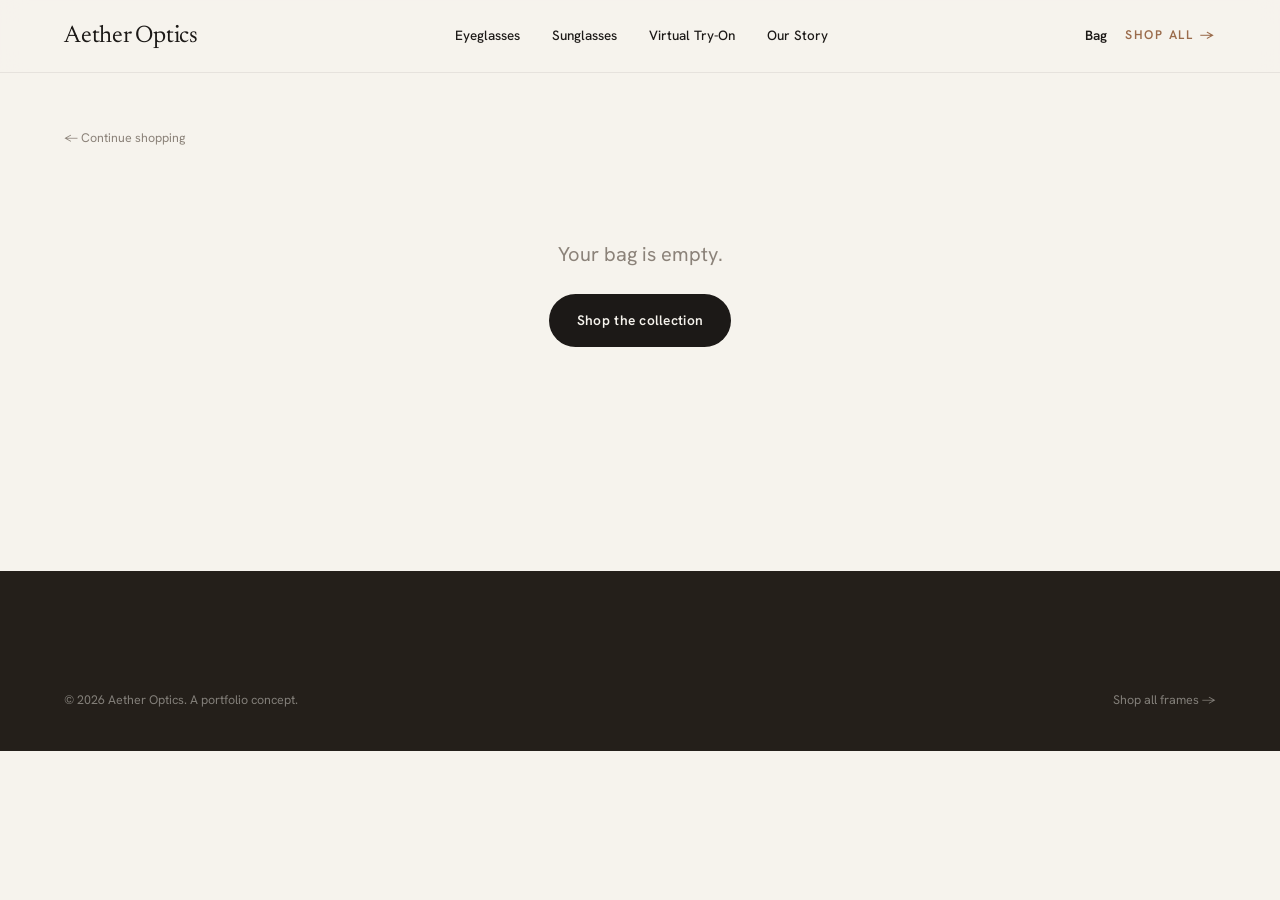
==== commit b82be487: "brand: uniform weight for the Aether Optics logotype Drop the <b> around 'Optics' (nav + overlay bra" ====
--- a/checkout.html
+++ b/checkout.html
@@ -10,7 +10,7 @@
 </head>
 <body>
 <header class="nav">
-  <a class="brand" href="index.html">Aether <b>Optics</b></a>
+  <a class="brand" href="index.html">Aether Optics</a>
   <nav class="nav-links">
     <a href="shop.html#eye">Eyeglasses</a>
     <a href="shop.html#sun">Sunglasses</a>
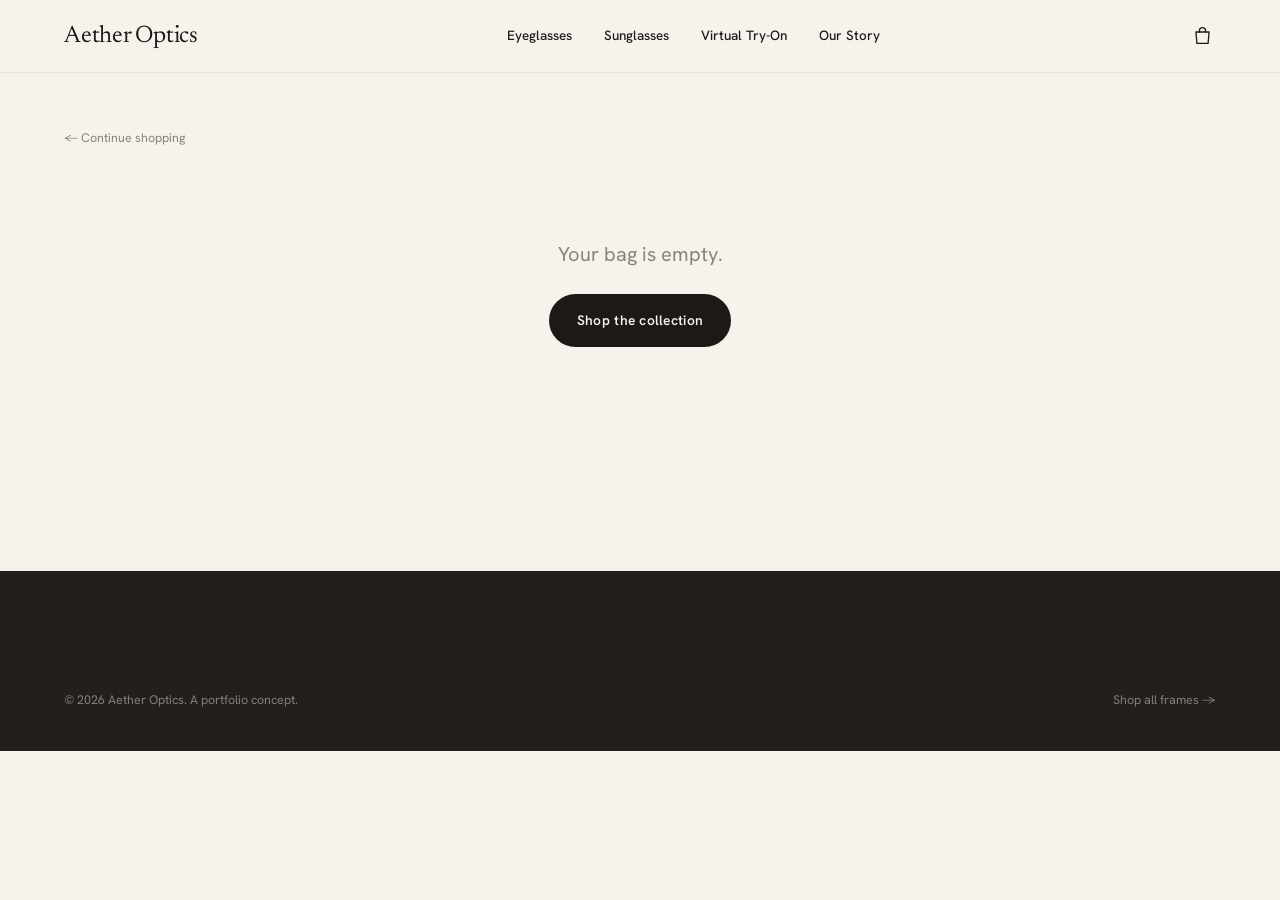
==== commit e899a08e: "nav: bag icon with corner count badge; drop the Shop all / Home link Replace the 'Bag' text button w" ====
--- a/checkout.html
+++ b/checkout.html
@@ -6,7 +6,7 @@
 <title>Checkout — Aether Optics</title>
 <link rel="preconnect" href="https://fonts.googleapis.com">
 <link rel="preconnect" href="https://fonts.gstatic.com" crossorigin>
-<link rel="stylesheet" href="styles.css?v=14">
+<link rel="stylesheet" href="styles.css?v=16">
 </head>
 <body>
 <header class="nav">
@@ -17,7 +17,7 @@
     <a href="index.html#tryon">Virtual Try-On</a>
     <a href="index.html#story">Our Story</a>
   </nav>
-  <div class="nav-cta"><a class="link-arrow" href="shop.html">Shop all <span>→</span></a><button class="nav-toggle" aria-label="Menu">☰</button></div>
+  <div class="nav-cta"><button class="nav-toggle" aria-label="Menu">☰</button></div>
 </header>
 
 <main class="wrap checkout" id="coMain">
@@ -76,7 +76,7 @@
   </div>
 </footer>
 
-<script src="cart.js?v=2" type="module"></script>
+<script src="cart.js?v=3" type="module"></script>
 <script>
 (function () {
   const KEY = 'aether-bag', FREE = 200, FEE = 15;
--- a/styles.css
+++ b/styles.css
@@ -233,8 +233,9 @@
 .csw:hover { transform:scale(1.12); }
 .csw.on { box-shadow:0 0 0 2px var(--paper), 0 0 0 4px var(--cognac); }
 .sort-select { font-family:var(--sans); font-weight:500; font-size:.82rem; color:var(--ink); padding:.5rem 2.1rem .5rem 1rem; border:1px solid var(--hairline); border-radius:999px; background-color:transparent; cursor:pointer; -webkit-appearance:none; appearance:none; background-image:url("data:image/svg+xml;utf8,<svg xmlns='http://www.w3.org/2000/svg' width='10' height='6'><path d='M1 1l4 4 4-4' stroke='%238B8279' fill='none' stroke-width='1.4' stroke-linecap='round'/></svg>"); background-repeat:no-repeat; background-position:right .85rem center; }
-.applied { display:flex; gap:.5rem; flex-wrap:wrap; margin:1.4rem 0 0; }
+.applied { display:flex; gap:.5rem; flex-wrap:wrap; margin:1.6rem 0 -0.6rem; }
 .applied:empty { margin:0; }
+.grid.shop { margin-top:2.4rem; }
 .applied-chip { display:inline-flex; align-items:center; gap:.45rem; font-size:.76rem; padding:.34rem .5rem .34rem .8rem; border-radius:999px; background:var(--paper-warm); border:1px solid var(--hairline); color:var(--ink); cursor:pointer; transition:.2s; }
 .applied-chip:hover { border-color:var(--ink); }
 .applied-chip .x { display:inline-grid; place-items:center; width:15px; height:15px; border-radius:50%; background:var(--ink); color:var(--paper); font-size:.58rem; line-height:1; }
@@ -242,9 +243,10 @@
 .no-results { color:var(--stone); padding:3rem 0; font-size:.98rem; }
 
 /* ---- Shopping bag: nav button + slide-out drawer ---- */
-.nav-bag { background:none; border:0; font:600 .84rem var(--sans); color:var(--ink); cursor:pointer; display:inline-flex; align-items:center; gap:.4rem; padding:0; }
+.nav-bag { position:relative; background:none; border:0; color:var(--ink); cursor:pointer; display:inline-flex; align-items:center; padding:.2rem; }
 .nav-bag:hover { color:var(--cognac); }
-.nav-bag-count { min-width:18px; height:18px; padding:0 5px; border-radius:999px; background:var(--ink); color:var(--paper); font-size:.66rem; font-weight:700; display:none; place-items:center; }
+.nav-bag svg { display:block; }
+.nav-bag-count { position:absolute; top:-4px; right:-7px; min-width:16px; height:16px; padding:0 4px; border-radius:999px; background:var(--cognac); color:var(--paper); font:700 .62rem/1 var(--sans); display:none; place-items:center; box-shadow:0 0 0 2px var(--paper); }
 .nav-bag-count.has { display:inline-grid; }
 .bag-drawer { position:fixed; inset:0; z-index:300; visibility:hidden; }
 .bag-drawer.open { visibility:visible; }
